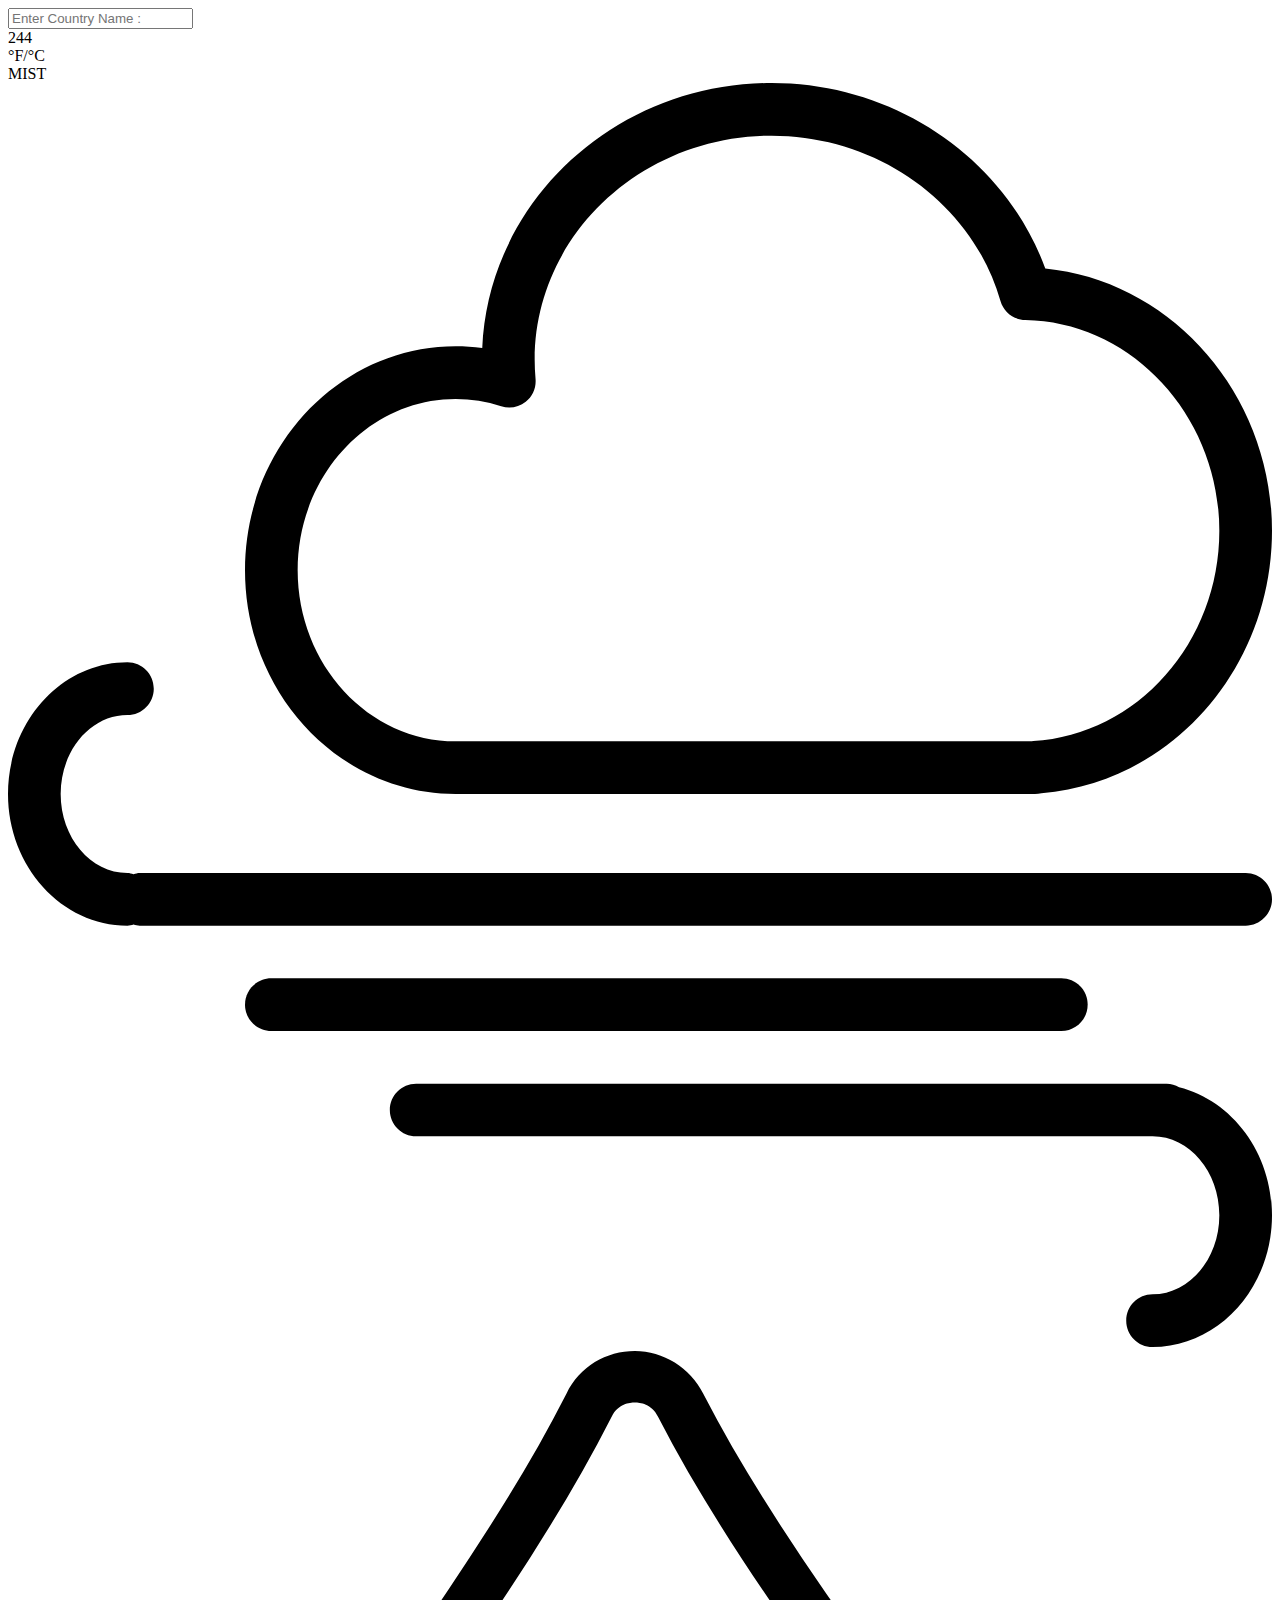
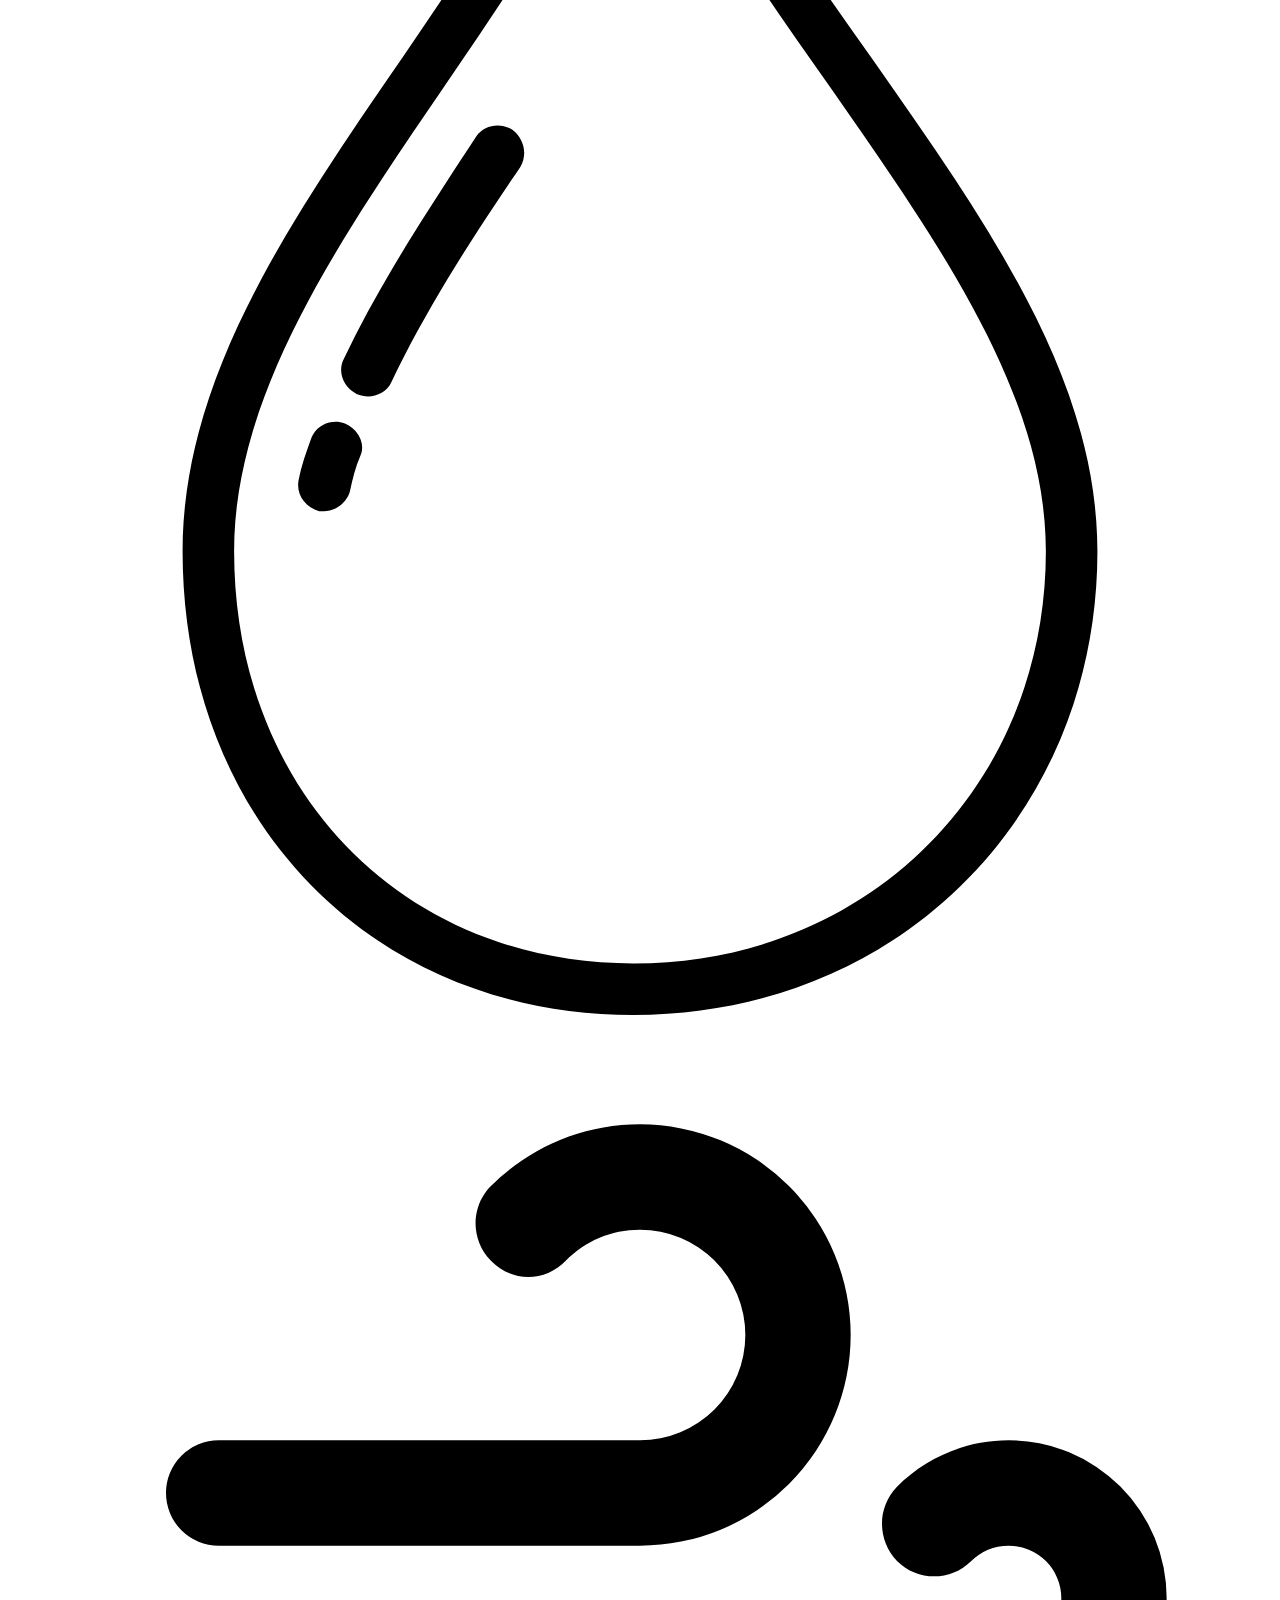
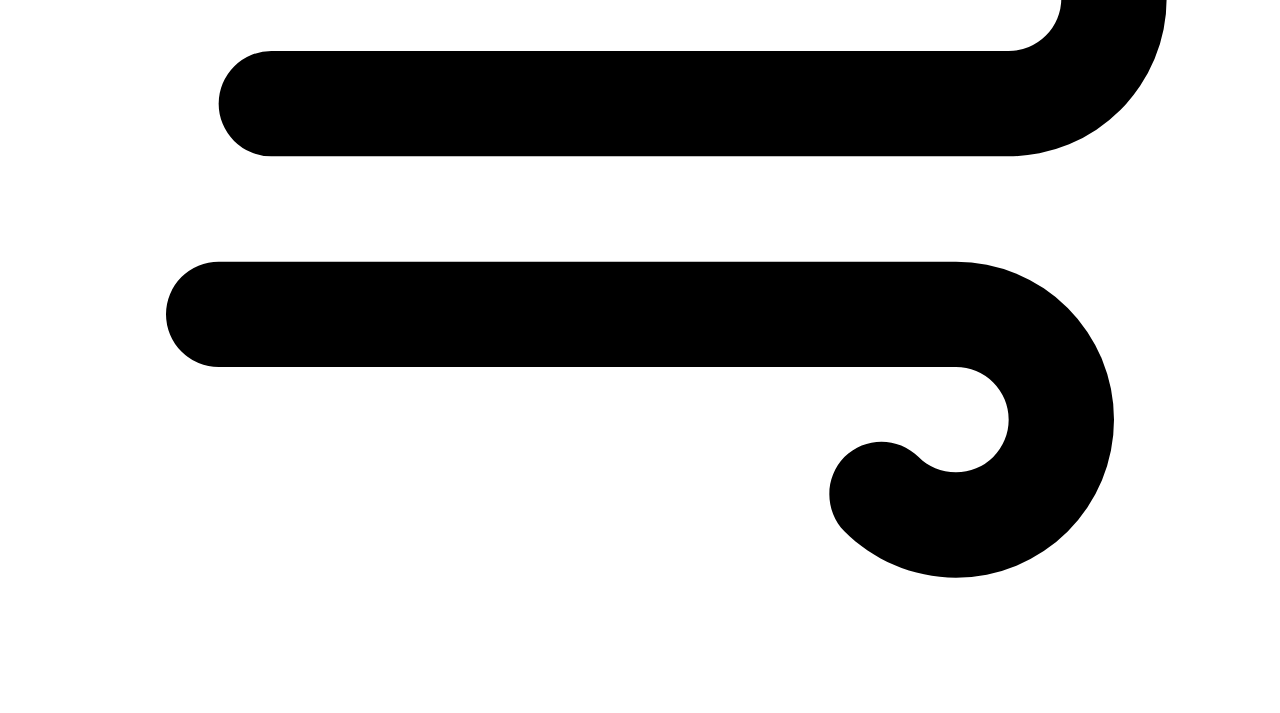
==== index.html @ 5a72bc82 "aded some styles and icons" ====
<!DOCTYPE html>
<html lang="en">
<head>
    <meta charset="UTF-8">
    <meta http-equiv="X-UA-Compatible" content="IE=edge">
    <meta name="viewport" content="width=device-width, initial-scale=1.0">
    <title>Weather App</title>
    <link rel="stylesheet" href="style.css">
    <script src="app.js"></script>
</head>
<body>
    <div class="container">
        <form>
            <input type="text" id="countryName" placeholder="Enter Country Name : ">
        </form>
        <div class="temp">
            <span>244</span>
           <div class="tempUnit" data__C=true>°F/°C</div> 
        </div>
        <div class="desc">MIST</div>
       <div class="detail_Desc">
<div class="icons_Disc">
    <img src="img/pressure.svg" alt="" srcset="">
    <div id="pressure" class="details__num"></div>
</div>
<div class="icons_Disc">
    <img src="img/humidity.svg" alt="" srcset="">
    <div id="humidity" class="details__num"></div>
</div>
<div class="icons_Disc">
    <img src="img/wind.svg" alt="" srcset="">
    <div id="wind" class="details__num"></div>
</div>
        
<img src="" alt="" id="weather-icon" />
       </div>
    </div>
</body>
</html>
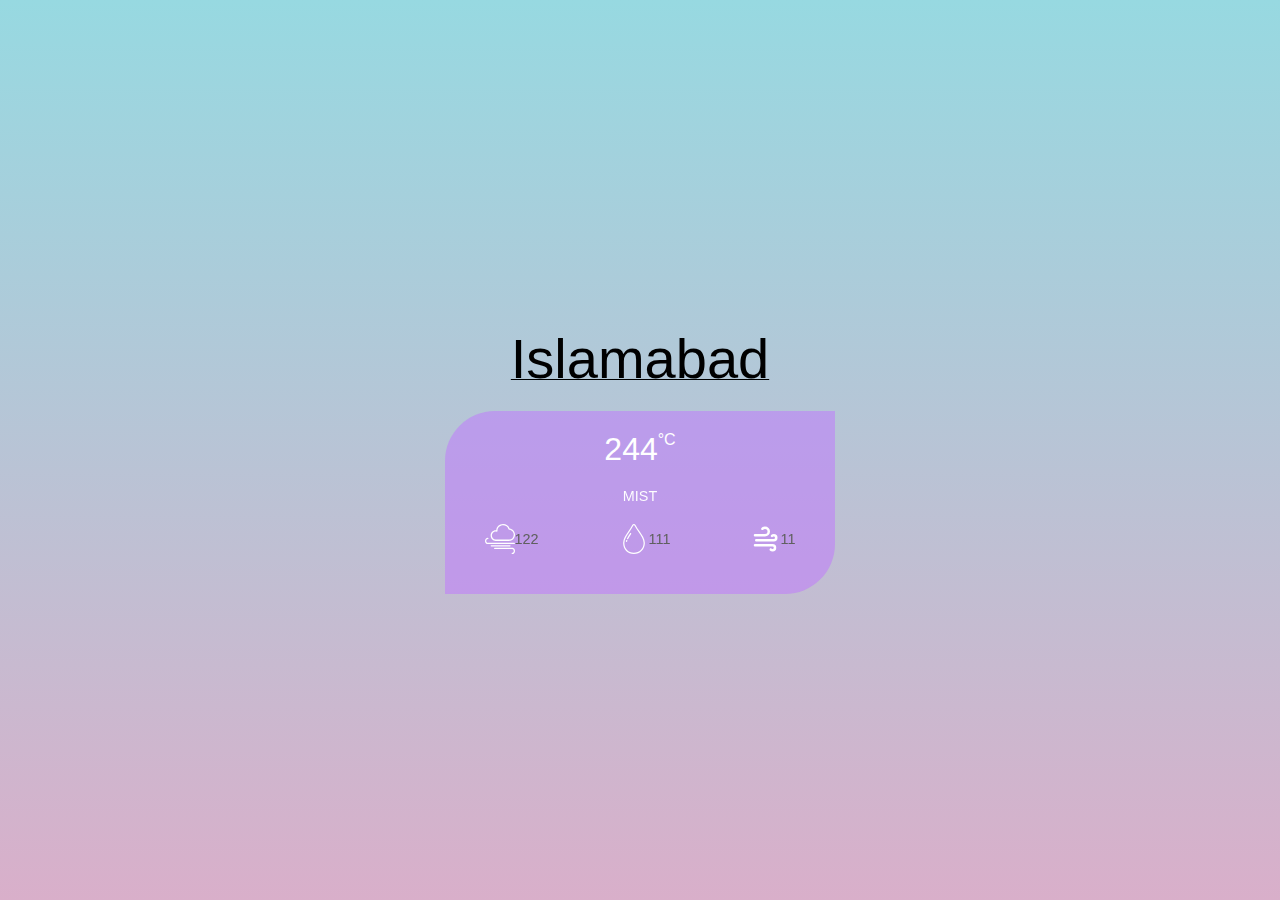
==== commit 0a451ba6: "Just added some styles" ====
--- a/index.html
+++ b/index.html
@@ -6,34 +6,33 @@
     <meta name="viewport" content="width=device-width, initial-scale=1.0">
     <title>Weather App</title>
     <link rel="stylesheet" href="style.css">
-    <script src="app.js"></script>
+    <script defer src="app.js"></script>
 </head>
 <body>
+    <form>
+        <input type="text" id="countryName" value="Islamabad" placeholder="Enter Country Name : ">
+    </form>
     <div class="container">
-        <form>
-            <input type="text" id="countryName" placeholder="Enter Country Name : ">
-        </form>
         <div class="temp">
             <span>244</span>
-           <div class="tempUnit" data__C=true>°F/°C</div> 
+           <div class="temp__unit"data-celsius="true" >°C</div> 
         </div>
         <div class="desc">MIST</div>
        <div class="detail_Desc">
 <div class="icons_Disc">
-    <img src="img/pressure.svg" alt="" srcset="">
-    <div id="pressure" class="details__num"></div>
+    <img  class="icon" src="img/pressure.svg" alt="" srcset="">
+    <div id="pressure" class="details__num">122</div>
 </div>
 <div class="icons_Disc">
-    <img src="img/humidity.svg" alt="" srcset="">
-    <div id="humidity" class="details__num"></div>
+    <img class="icon" src="img/humidity.svg" alt="" srcset="">
+    <div id="humidity" class="details__num">111</div>
 </div>
 <div class="icons_Disc">
-    <img src="img/wind.svg" alt="" srcset="">
-    <div id="wind" class="details__num"></div>
+    <img class="icon" src="img/wind.svg" alt="" srcset="">
+    <div id="wind" class="details__num">11</div>
 </div>
-        
-<img src="" alt="" id="weather-icon" />
        </div>
+       <img src="" alt="" id="weather-icon" />
     </div>
 </body>
 </html>--- a/style.css
+++ b/style.css
@@ -0,0 +1,76 @@
+*{
+    margin: 0;
+    padding: 0;
+    font-family: 'Roboto', sans-serif;
+}
+@import url('https://fonts.googleapis.com/css2?family=Roboto:wght@100;300;400;500&display=swap');
+body{
+    display: flex;
+    align-items: center;
+    justify-content: center;
+    flex-direction: column;
+    height: 100vh;
+    background-color: #d9afca;
+    background-image: linear-gradient(0deg, #d9afca 0%, #97D9E1 100%);    
+}
+.container{
+    display: flex;
+    align-items: center;
+ text-align: center;
+    flex-direction: column;
+ background-color:rgba(192, 115, 255, 0.5);
+   border-radius: 50px 0;
+}
+.icon{
+    width: 30px;
+    filter: invert(99%) sepia(1%) saturate(0%) hue-rotate(338deg) brightness(108%) contrast(100%);
+}
+#countryName{
+    border: none;
+    font-size: 3.5rem;
+    text-align: center;
+  max-width: 450px;
+  background: none;
+  text-decoration: 1px underline;
+  color: inherit;
+  outline: none;
+    margin: 20px  0;
+    color: rgb(0, 0, 0);
+}
+.temp{
+    display: flex;
+    font-size: 2rem;
+    margin: 20px 0;
+color: white;
+}
+.desc{
+    font-size: 0.9rem;
+    margin-bottom: 20px;
+    filter: invert(99%) sepia(1%) saturate(0%) hue-rotate(338deg) brightness(108%) contrast(100%);
+}
+.detail_Desc{
+    display: flex;
+    justify-content: space-between;
+    align-items: center;
+}
+.weather-icon{
+    width: 90px;
+}
+.temp__unit{
+font-size: 16px;
+    cursor: pointer;
+}
+.icons_Disc{
+    display: flex;
+    margin: 0 40px;
+    align-items: center;
+     color: rgb(236, 150, 150);
+}
+.details__num{
+    font-size: 0.9rem;
+    filter: invert(99%) sepia(1%) saturate(0%) hue-rotate(338deg) brightness(108%) contrast(100%);
+}
+#weather-icon{
+    width: 150px;
+    margin: 20px 0;
+}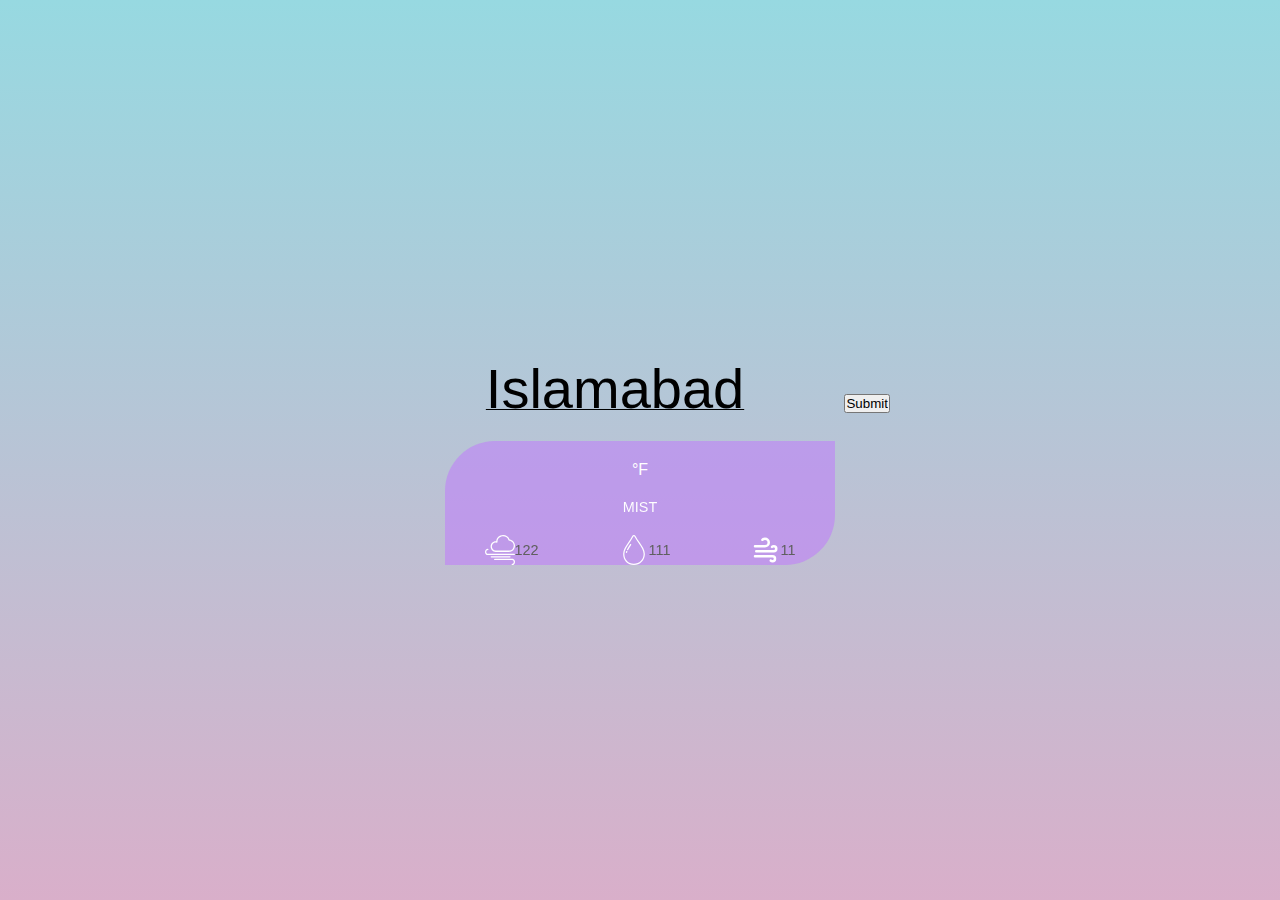
==== commit 1a8124a5: "added some functionality" ====
--- a/index.html
+++ b/index.html
@@ -10,12 +10,13 @@
 </head>
 <body>
     <form>
-        <input type="text" id="countryName" value="Islamabad" placeholder="Enter Country Name : ">
+        <input type="text" id="countryName" value="Islamabad">
+        <input id="submitButton" type="submit" value="Submit">
     </form>
     <div class="container">
         <div class="temp">
-            <span>244</span>
-           <div class="temp__unit"data-celsius="true" >°C</div> 
+            <span class="mainTemp"></span>
+           <div class="temp__unit" onclick=""  data-celsius="true" >°C</div> 
         </div>
         <div class="desc">MIST</div>
        <div class="detail_Desc">
--- a/style.css
+++ b/style.css
@@ -72,5 +72,4 @@
 }
 #weather-icon{
     width: 150px;
-    margin: 20px 0;
 }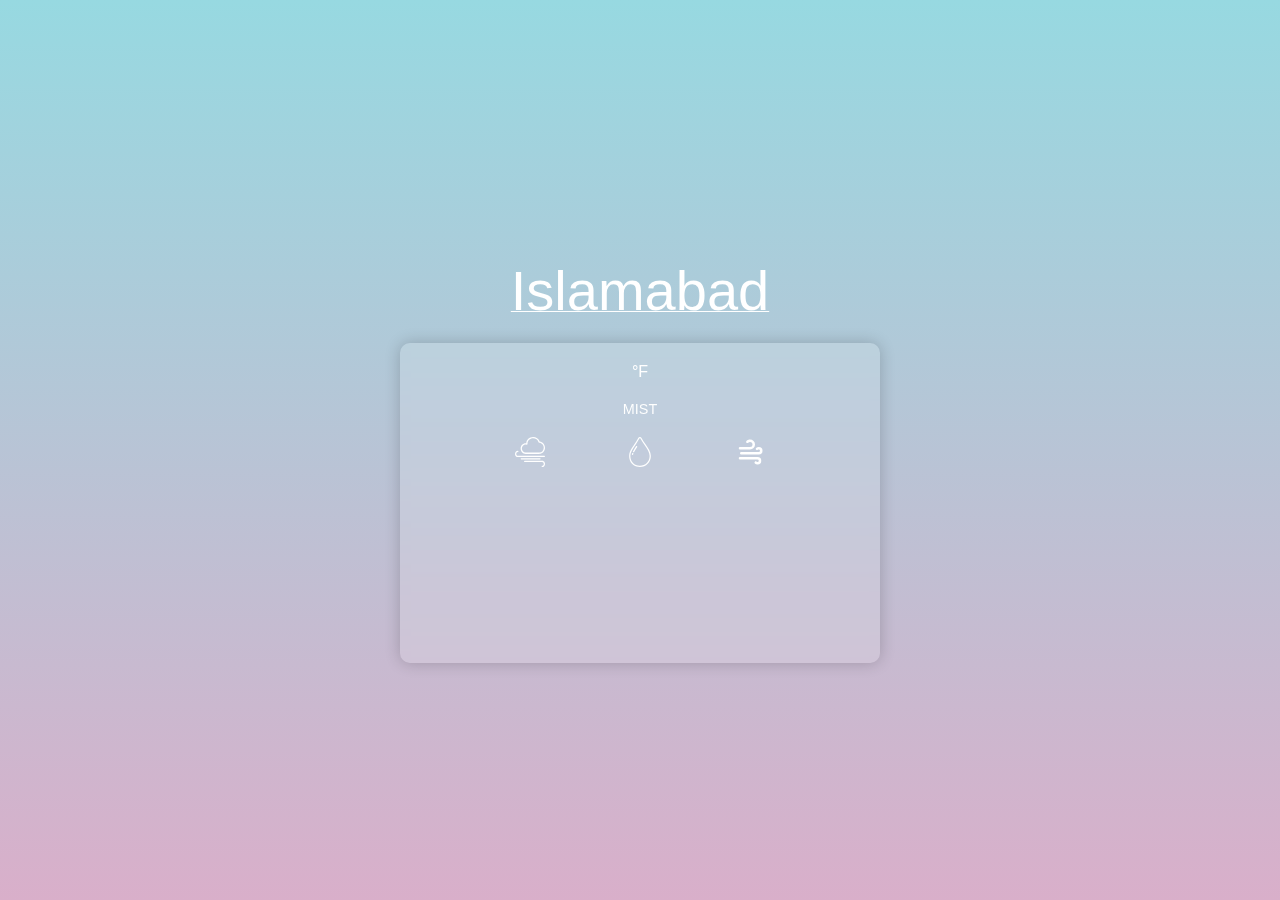
==== commit 628dd6e2: "Added all the functionality" ====
--- a/index.html
+++ b/index.html
@@ -10,27 +10,26 @@
 </head>
 <body>
     <form>
-        <input type="text" id="countryName" value="Islamabad">
-        <input id="submitButton" type="submit" value="Submit">
+        <input type="text" id="countryName" value="Islamabad"">
     </form>
     <div class="container">
         <div class="temp">
             <span class="mainTemp"></span>
-           <div class="temp__unit" onclick=""  data-celsius="true" >°C</div> 
+           <div class="temp__unit" onclick="changeUnits()"  data-celsius="true"></div> 
         </div>
         <div class="desc">MIST</div>
        <div class="detail_Desc">
 <div class="icons_Disc">
     <img  class="icon" src="img/pressure.svg" alt="" srcset="">
-    <div id="pressure" class="details__num">122</div>
+    <div id="pressure" class="details__num"></div>
 </div>
 <div class="icons_Disc">
     <img class="icon" src="img/humidity.svg" alt="" srcset="">
-    <div id="humidity" class="details__num">111</div>
+    <div id="humidity" class="details__num"></div>
 </div>
 <div class="icons_Disc">
     <img class="icon" src="img/wind.svg" alt="" srcset="">
-    <div id="wind" class="details__num">11</div>
+    <div id="wind" class="details__num"></div>
 </div>
        </div>
        <img src="" alt="" id="weather-icon" />
--- a/style.css
+++ b/style.css
@@ -16,10 +16,14 @@
 .container{
     display: flex;
     align-items: center;
- text-align: center;
+    text-align: center;
     flex-direction: column;
- background-color:rgba(192, 115, 255, 0.5);
-   border-radius: 50px 0;
+    width: 30rem;
+    height: 20rem;
+    box-shadow: 0 0 1rem 0 rgba(0, 0, 0, .2); 
+    border-radius: 10px;
+    background-color: rgba(255, 255, 255, .15);
+    backdrop-filter: blur(5px);
 }
 .icon{
     width: 30px;
@@ -29,14 +33,15 @@
     border: none;
     font-size: 3.5rem;
     text-align: center;
-  max-width: 450px;
-  background: none;
-  text-decoration: 1px underline;
-  color: inherit;
-  outline: none;
+    max-width: 450px;
+    background: none;
+    text-decoration: 1px underline;
+    color: inherit;
+    outline: none;
     margin: 20px  0;
-    color: rgb(0, 0, 0);
+ filter: invert(99%) sepia(1%) saturate(0%) hue-rotate(338deg) brightness(108%) contrast(100%);
 }
+
 .temp{
     display: flex;
     font-size: 2rem;
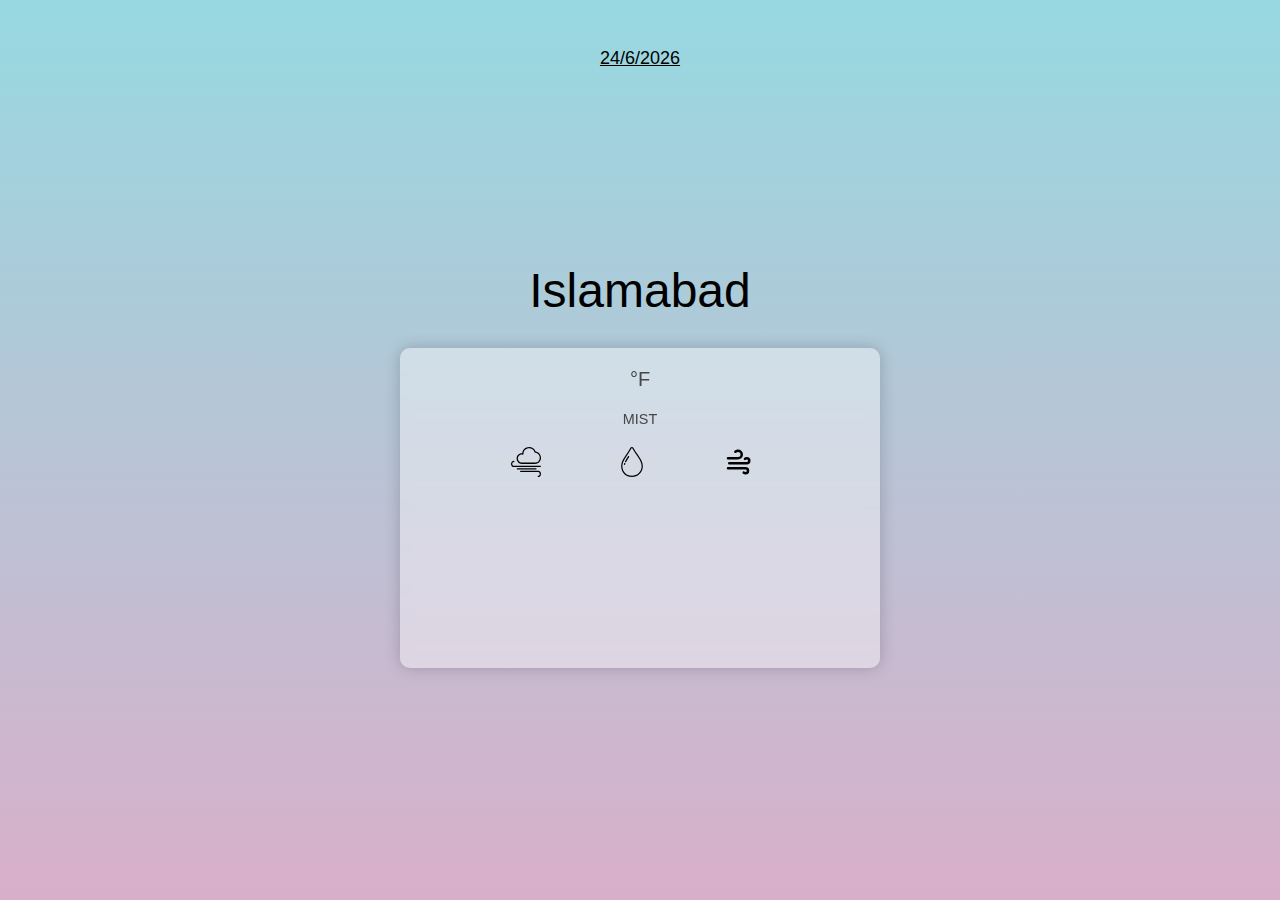
==== commit f1a7025b: "added background" ====
--- a/index.html
+++ b/index.html
@@ -9,6 +9,7 @@
     <script defer src="app.js"></script>
 </head>
 <body>
+    <div class="date"></div>
     <form>
         <input type="text" id="countryName" value="Islamabad"">
     </form>
--- a/style.css
+++ b/style.css
@@ -22,36 +22,35 @@
     height: 20rem;
     box-shadow: 0 0 1rem 0 rgba(0, 0, 0, .2); 
     border-radius: 10px;
-    background-color: rgba(255, 255, 255, .15);
+    background-color: rgba(255, 255, 255, 0.397);
     backdrop-filter: blur(5px);
 }
 .icon{
     width: 30px;
-    filter: invert(99%) sepia(1%) saturate(0%) hue-rotate(338deg) brightness(108%) contrast(100%);
+    
 }
 #countryName{
     border: none;
-    font-size: 3.5rem;
+    font-size: 3.0rem;
     text-align: center;
-    max-width: 450px;
+    max-width: 400px;
     background: none;
-    text-decoration: 1px underline;
     color: inherit;
     outline: none;
-    margin: 20px  0;
- filter: invert(99%) sepia(1%) saturate(0%) hue-rotate(338deg) brightness(108%) contrast(100%);
+    margin: 30px  0; 
 }
 
 .temp{
     display: flex;
-    font-size: 2rem;
+    font-size: 4rem;
     margin: 20px 0;
-color: white;
+color: rgb(0, 0, 0);
 }
 .desc{
     font-size: 0.9rem;
     margin-bottom: 20px;
-    filter: invert(99%) sepia(1%) saturate(0%) hue-rotate(338deg) brightness(108%) contrast(100%);
+    color: rgb(70, 70, 70);
+   
 }
 .detail_Desc{
     display: flex;
@@ -62,19 +61,29 @@
     width: 90px;
 }
 .temp__unit{
-font-size: 16px;
+    font-size: 20px;
     cursor: pointer;
+    color: rgb(70, 70, 70);
 }
 .icons_Disc{
     display: flex;
-    margin: 0 40px;
+    margin: 0 30px;
     align-items: center;
-     color: rgb(236, 150, 150);
+     
 }
 .details__num{
     font-size: 0.9rem;
-    filter: invert(99%) sepia(1%) saturate(0%) hue-rotate(338deg) brightness(108%) contrast(100%);
+    margin: 0 8px;
+    color: rgb(70, 70, 70);
 }
 #weather-icon{
     width: 150px;
+}
+.date{
+    /* filter: invert(99%) sepia(1%) saturate(0%) hue-rotate(338deg) brightness(108%) contrast(100%); */
+ 
+    position: absolute;
+    font-size: 18px;
+    top: 3rem;
+    text-decoration: 1px underline;
 }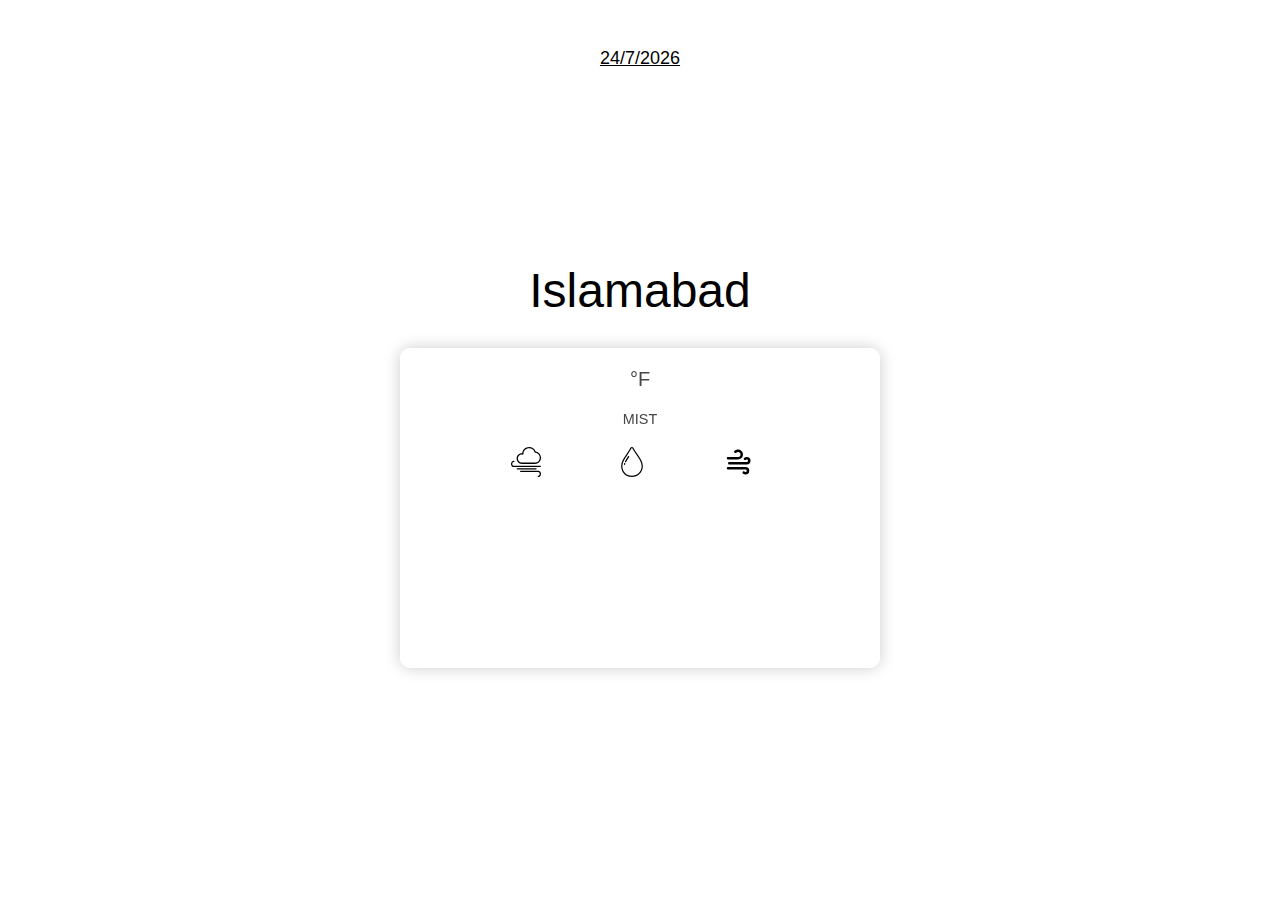
==== commit 36589e9b: "Added Responsiveness and removed the month bug" ====
--- a/index.html
+++ b/index.html
@@ -25,7 +25,7 @@
     <div id="pressure" class="details__num"></div>
 </div>
 <div class="icons_Disc">
-    <img class="icon" src="img/humidity.svg" alt="" srcset="">
+    <img class="icon center" src="img/humidity.svg" alt="" srcset="">
     <div id="humidity" class="details__num"></div>
 </div>
 <div class="icons_Disc">
--- a/style.css
+++ b/style.css
@@ -10,8 +10,6 @@
     justify-content: center;
     flex-direction: column;
     height: 100vh;
-    background-color: #d9afca;
-    background-image: linear-gradient(0deg, #d9afca 0%, #97D9E1 100%);    
 }
 .container{
     display: flex;
@@ -69,7 +67,6 @@
     display: flex;
     margin: 0 30px;
     align-items: center;
-     
 }
 .details__num{
     font-size: 0.9rem;
@@ -86,4 +83,75 @@
     font-size: 18px;
     top: 3rem;
     text-decoration: 1px underline;
+}
+@media (max-width: 550px) {
+    .container{
+        width: 25rem;
+    }
+    .details__num{
+        font-size: 0.8rem;
+        margin: 0 2px;
+    }
+    .icons_Disc{
+        margin: 0 15px;
+    }
+}
+@media (max-width: 450px) {
+    .container{
+        width: 20rem;
+    }
+    .details__num{
+        font-size: 0.8rem;
+        margin: 0 2px;
+    }
+    .icons_Disc{
+        margin: 0 15px;
+    }}
+    @media (max-width: 400px) {
+        .container{
+            width: 20rem;
+        }
+        .details__num{
+            font-size: 0.8rem;
+            margin: 0 2px;
+        }
+        .icons_Disc{
+            margin: 0 15px;
+        }
+    #countryName{
+        font-size: 2.0rem;
+        text-align: center;
+        max-width: 200px;
+        margin: 30px  0; 
+    }
+}
+@media (max-width: 350px) {
+    .container{
+        width: 15rem;
+    }
+    .details__num{
+        font-size: 0.8rem;
+        margin: 10px 10px;
+    }
+    .icons_Disc{
+        margin: 0px;
+    }
+#countryName{
+    font-size: 2.0rem;
+    text-align: center;
+    max-width: 200px;
+    margin: 30px  0; 
+}
+.detail_Desc{
+    display: flex;
+    justify-content:center;
+    flex-direction: column;
+    align-items: center;
+}
+#weather-icon{
+    width: 124px;
+}
+.center{
+    margin-left: -21px;
+}
 }